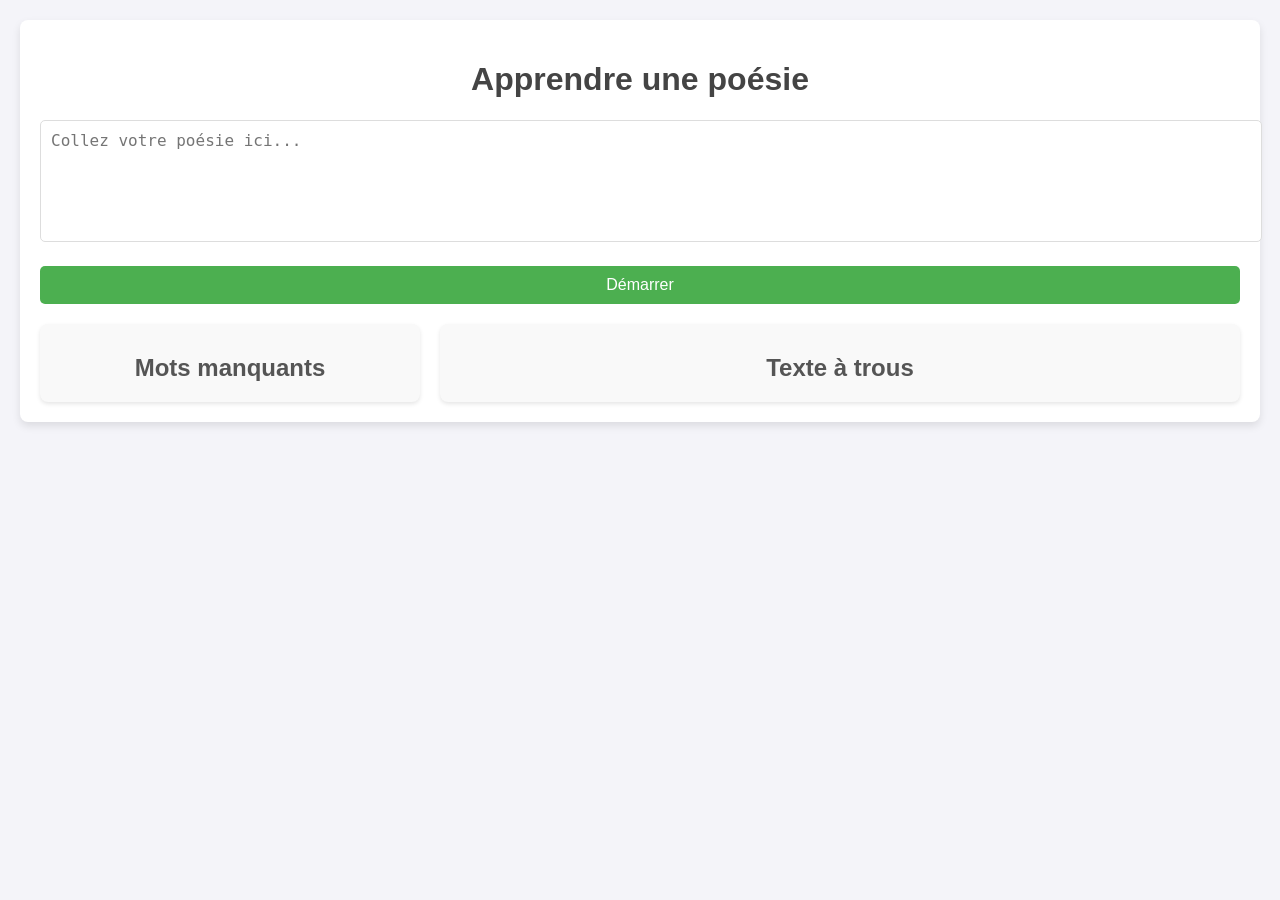
==== index.html @ 5ba0bc4a "first commit" ====
<!DOCTYPE html>
<html lang="fr">
<head>
  <meta charset="UTF-8">
  <meta name="viewport" content="width=device-width, initial-scale=1.0">
  <title>Apprendre une poésie</title>
  <link rel="stylesheet" href="styles.css">
</head>
<body>
  <div id="app">
    <h1>Apprendre une poésie</h1>
    <textarea id="poetry-input" placeholder="Collez votre poésie ici..."></textarea>
    <button id="start-button">Démarrer</button>

    <!-- Conteneur principal pour les deux colonnes -->
    <div id="poetry-container">
      <!-- Colonne gauche : Mots manquants -->
      <div id="word-pool-container">
        <h2>Mots manquants</h2>
        <div id="word-pool"></div>
      </div>
      <!-- Colonne droite : Texte à trous -->
      <div id="poetry">
        <h2>Texte à trous</h2>
      </div>
    </div>
  </div>
  <script src="script.js"></script>
</body>
</html>
---- styles.css ----
/* Corps de la page */
body {
  font-family: Arial, sans-serif;
  margin: 0;
  padding: 0;
  background-color: #f4f4f9;
  color: #333;
}

/* Conteneur principal */
#app {
  max-width: 1200px;
  margin: 20px auto;
  padding: 20px;
  background-color: white;
  border-radius: 8px;
  box-shadow: 0 4px 8px rgba(0, 0, 0, 0.1);
}

h1 {
  text-align: center;
  color: #444;
}

/* Zone d'entrée de la poésie */
#poetry-input {
  width: 100%;
  height: 100px;
  margin-bottom: 20px;
  padding: 10px;
  border: 1px solid #ddd;
  border-radius: 5px;
  resize: none;
  font-size: 16px;
}

#start-button {
  display: block;
  width: 100%;
  padding: 10px;
  background-color: #4CAF50;
  color: white;
  border: none;
  border-radius: 5px;
  cursor: pointer;
  font-size: 16px;
  margin-bottom: 20px;
}

#start-button:hover {
  background-color: #45a049;
}

/* Conteneur des colonnes */
#poetry-container {
  display: flex;
  justify-content: space-between;
  gap: 20px;
  margin-top: 20px;
}

/* Colonne gauche pour les mots */
#word-pool-container {
  width: 30%;
  background-color: #f9f9f9;
  padding: 10px;
  border-radius: 8px;
  box-shadow: 0 2px 4px rgba(0, 0, 0, 0.1);
  position: sticky; /* Rendre la colonne "collante" */
  top: 0; /* Fixer au haut de l'écran lorsqu'elle devient visible */
  height: fit-content; /* S'assurer qu'elle n'étire pas la hauteur */
  z-index: 10; /* Prioriser l'affichage au-dessus d'autres éléments */
}


#word-pool-container h2 {
  text-align: center;
  margin-bottom: 10px;
  color: #555;
}

#word-pool {
  display: flex;
  flex-wrap: wrap;
  gap: 10px;
  justify-content: center;
}

/* Colonne droite pour le texte */
#poetry {
  width: 65%;
  background-color: #f9f9f9;
  padding: 10px;
  border-radius: 8px;
  box-shadow: 0 2px 4px rgba(0, 0, 0, 0.1);
}

#poetry h2 {
  text-align: center;
  margin-bottom: 10px;
  color: #555;
}

.line {
  margin: 10px 0;
  background-color: lightgray;
  padding: 10px;
  border-radius: 5px;
}

/* Trou dans la ligne */
.hole {
  display: inline-block;
  background-color: white;
  border: 1px dashed gray;
  padding: 2px 8px;
  border-radius: 3px;
  margin-left: 5px;
}

/* Mots manquants */
.word-tag {
  background-color: #f0a500;
  padding: 5px 10px;
  border-radius: 5px;
  cursor: grab;
  color: white;
  font-weight: bold;
  text-align: center;
  box-shadow: 0 2px 5px rgba(0, 0, 0, 0.1);
}
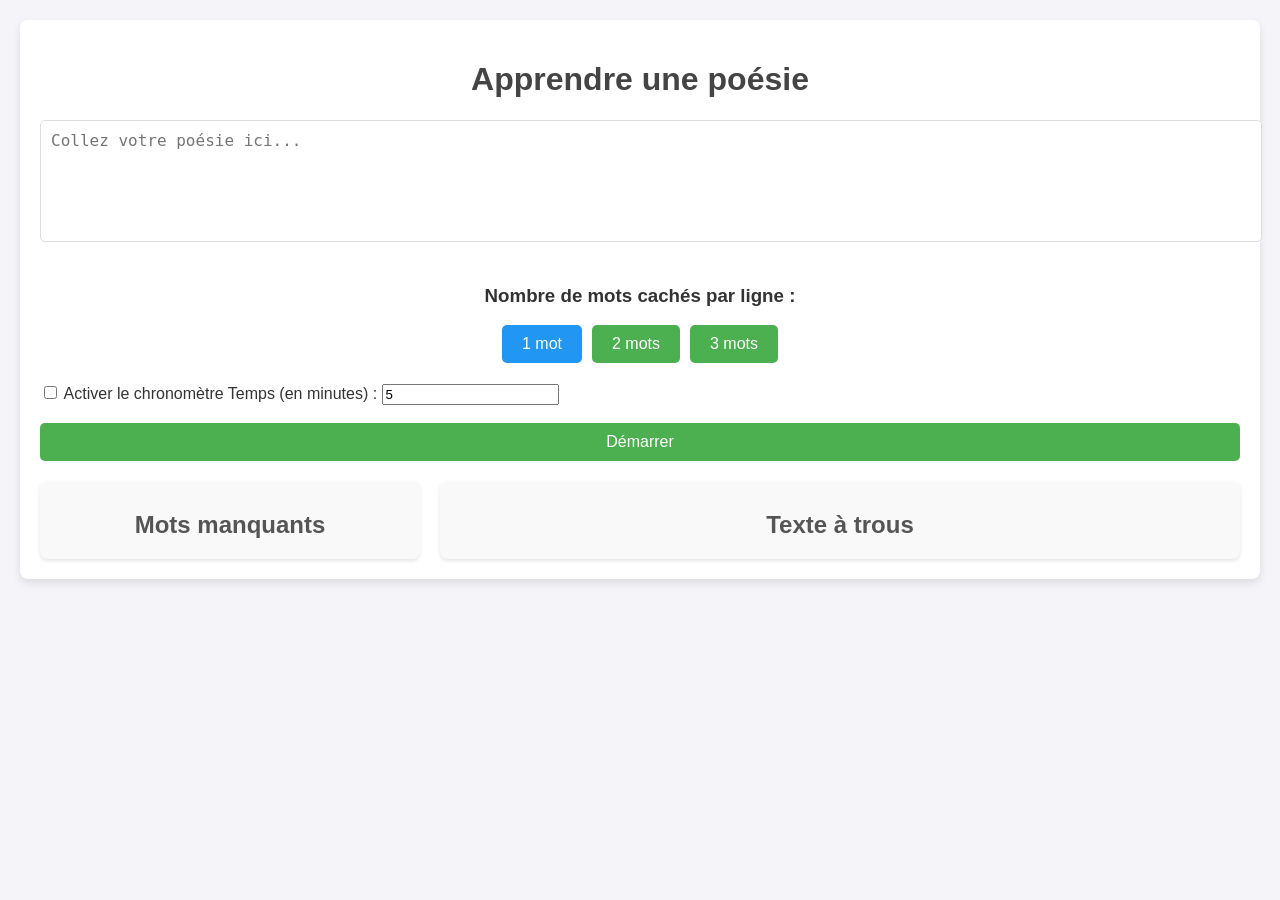
==== commit 1156d27f: "..." ====
--- a/index.html
+++ b/index.html
@@ -10,12 +10,37 @@
   <div id="app">
     <h1>Apprendre une poésie</h1>
     <textarea id="poetry-input" placeholder="Collez votre poésie ici..."></textarea>
+    <div id="options-container">
+      <h3>Nombre de mots cachés par ligne :</h3>
+      <div id="palettes">
+        <button class="palette active" data-words="1">1 mot</button>
+        <button class="palette" data-words="2">2 mots</button>
+        <button class="palette" data-words="3">3 mots</button>
+      </div>
+    </div>
+    
+    <div id="timer-options">
+      <label>
+        <input type="checkbox" id="enable-timer" />
+        Activer le chronomètre
+      </label>
+      <label>
+        Temps (en minutes) :
+        <input type="number" id="timer-duration" min="1" value="5" />
+      </label>
+    </div>
+  </br>
     <button id="start-button">Démarrer</button>
+
 
     <!-- Conteneur principal pour les deux colonnes -->
     <div id="poetry-container">
       <!-- Colonne gauche : Mots manquants -->
       <div id="word-pool-container">
+            <!-- Chronomètre -->
+
+    <div id="timer-display" style="display: none;">
+      05:00</div>
         <h2>Mots manquants</h2>
         <div id="word-pool"></div>
       </div>
--- a/styles.css
+++ b/styles.css
@@ -129,3 +129,41 @@
   text-align: center;
   box-shadow: 0 2px 5px rgba(0, 0, 0, 0.1);
 }
+
+#options-container {
+  text-align: center;
+  margin-bottom: 20px;
+}
+
+#palettes {
+  display: flex;
+  justify-content: center;
+  gap: 10px;
+}
+
+.palette {
+  padding: 10px 20px;
+  background-color: #4CAF50;
+  color: white;
+  border: none;
+  border-radius: 5px;
+  font-size: 16px;
+  cursor: pointer;
+}
+
+.palette:hover {
+  background-color: #45a049;
+}
+
+.palette.active {
+  background-color: #2196F3; /* Bleu pour montrer la sélection */
+  color: white;
+}
+
+#timer-display {
+  font-size: 24px;
+  font-weight: bold;
+  text-align: center;
+  margin-bottom: 20px;
+  color: #FF5733; /* Couleur rouge pour le décompte */
+}
